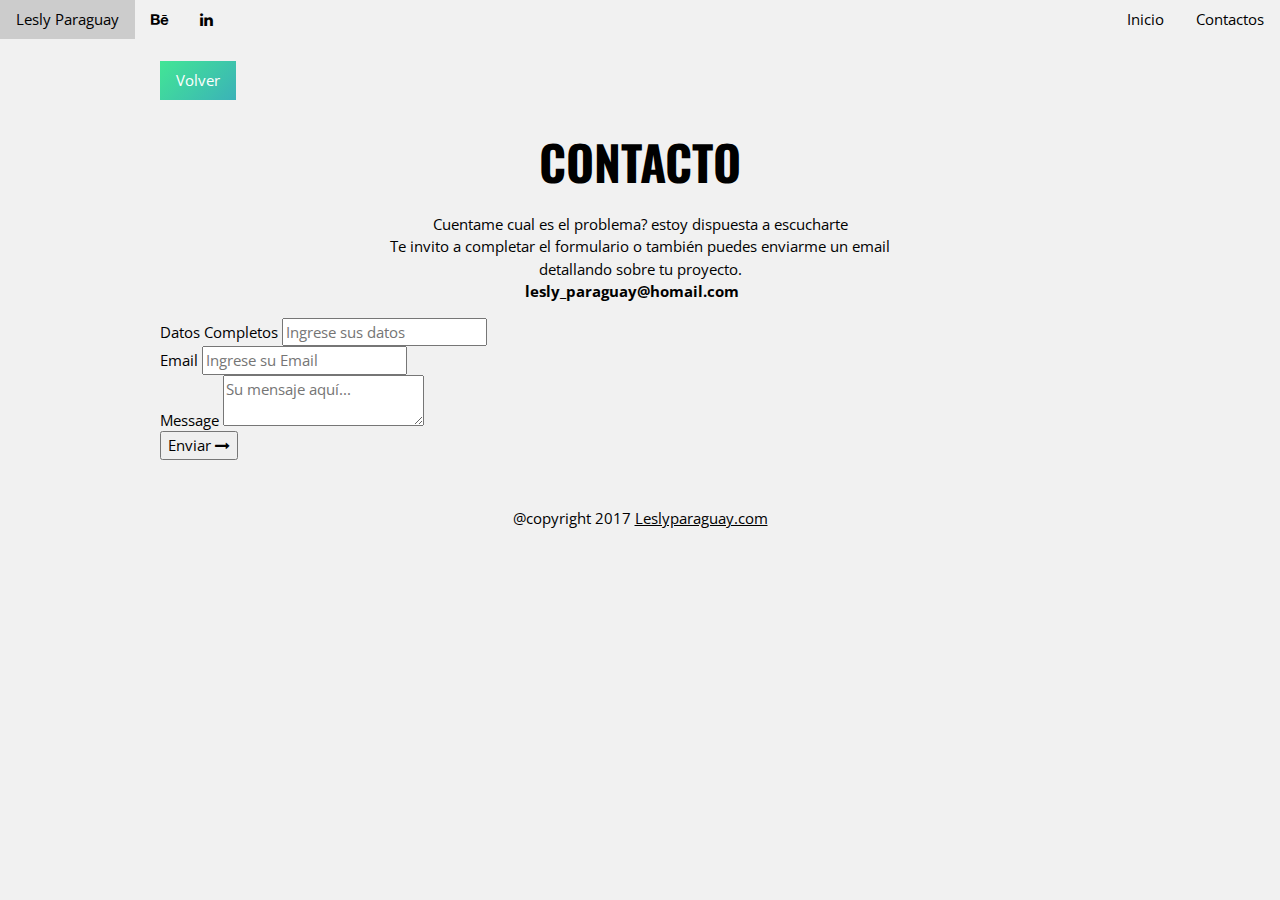
==== contact.html @ 6e594f60 "Create contact.html" ====
<!DOCTYPE html>
<html>
<head>
  <title>Lesly Paraguay</title>
  <meta charset="UTF-8">
  <meta name="viewport" content="width=device-width, initial-scale=1">
  <link rel="stylesheet" href="https://www.w3schools.com/w3css/4/w3.css">
  <link rel="stylesheet" href="https://fonts.googleapis.com/css?family=Oswald">
  <link rel="stylesheet" href="https://fonts.googleapis.com/css?family=Open Sans">
  <link rel="stylesheet" href="https://cdnjs.cloudflare.com/ajax/libs/font-awesome/4.7.0/css/font-awesome.min.css">
  <link rel="stylesheet" type="text/css" href="css/style.css">
<style>
h1,h2,h3,h4,h5,h6 {font-family: "Oswald"}
body {font-family: "Open Sans"}
</style>
<script async src="//pagead2.googlesyndication.com/pagead/js/adsbygoogle.js"></script>
    <script>
       (adsbygoogle = window.adsbygoogle || []).push({
         google_ad_client: "ca-pub-7927110595823834",
         enable_page_level_ads: true
       });
    </script>

</head>
<body class="w3-light-grey">

<!-- Navigation bar with social media icons -->
<div class="w3-bar w3-write w3-hide-small">

  <a href="index.html" class="w3-bar-item w3-button"> Lesly Paraguay</a>
  <a href="https://www.behance.net/LeslyParaguay" target="_blank" class="w3-bar-item w3-button"><i class="fa fa-behance"></i></a>
  <a href="https://www.linkedin.com/in/lesly-paraguay/" target="_blank" class="w3-bar-item w3-button"><i class="fa fa-linkedin"></i></a>
  
  <!-- Float links to the right. Hide them on small screens -->
    <div class="w3-right w3-hide-small">
      <a href="index.html" class="w3-bar-item w3-button">Inicio</a>
      <a href="contact.html" class="w3-bar-item w3-button">Contactos</a>
    </div>

</div>
  
<!-- w3-content defines a container for fixed size centered content, 
and is wrapped around the whole page content, except for the footer in this example -->
<div class="w3-content" style="max-width:960px">
<br>
  <a href="index.html"><button class="w3-button w3-margin-bottom" style="background:linear-gradient(135deg, #42e695 0%,#3bb2b8 100%);color: #fff;">Volver</button></a>

  <!-- Header -->
  <header class="w3-container w3-center w3-padding-30">
    <h1 class="w3-xxxlarge"><b>CONTACTO</b></h1>
    <p>Cuentame cual es el problema? estoy dispuesta a escucharte <br> Te invito a completar el formulario o también puedes enviarme un email <br>  detallando sobre tu proyecto. <br> <b>lesly_paraguay@homail.com</b><span class="w3-tag"></span></p>
  </header>

  <!-- Grid -->
 
  <div class="container-contact100">
    <div class="wrap-contact100">
      <form class="contact100-form validate-form">
        
        <div class="wrap-input100 validate-input" data-validate="Name is required">
          <span class="label-input100">Datos Completos</span>
          <input class="input100" type="text" name="name" placeholder="Ingrese sus datos">
          <span class="focus-input100"></span>
        </div>

        <div class="wrap-input100 validate-input" data-validate = "Valid email is required: ex@abc.xyz">
          <span class="label-input100">Email</span>
          <input class="input100" type="text" name="email" placeholder="Ingrese su Email">
          <span class="focus-input100"></span>
        </div>

        <div class="wrap-input100 validate-input" data-validate = "Message is required">
          <span class="label-input100">Message</span>
          <textarea class="input100" name="message" placeholder="Su mensaje aquí..."></textarea>
          <span class="focus-input100"></span>
        </div>

        <div class="container-contact100-form-btn">
          <div class="wrap-contact100-form-btn">
            <div class="contact100-form-bgbtn"></div>
            <button class="contact100-form-btn">
              <span>
                Enviar
                <i class="fa fa-long-arrow-right m-l-7" aria-hidden="true"></i>
              </span>
            </button>
          </div>
        </div>
      </form>
    </div>
  </div>
  

<!-- END w3-content -->
</div>


<!-- Footer -->
<footer class="w3-container w3-padding-32 w3-light-grey w3-center">
  <p>@copyright 2017 <a href="https://www.behance.net/LeslyParaguay" title="W3.CSS" target="_blank" class="w3-hover-text-green">Leslyparaguay.com</a></p>
</footer>

<script>
// Toggle between hiding and showing blog replies/comments
document.getElementById("myBtn").click();
function myFunction(id) {
    var x = document.getElementById(id);
    if (x.className.indexOf("w3-show") == -1) {
        x.className += " w3-show";
    } else { 
        x.className = x.className.replace(" w3-show", "");
    }
}

function likeFunction(x) {
    x.style.fontWeight = "bold";
    x.innerHTML = "✓ Liked";
}
</script>

</body>
</html>
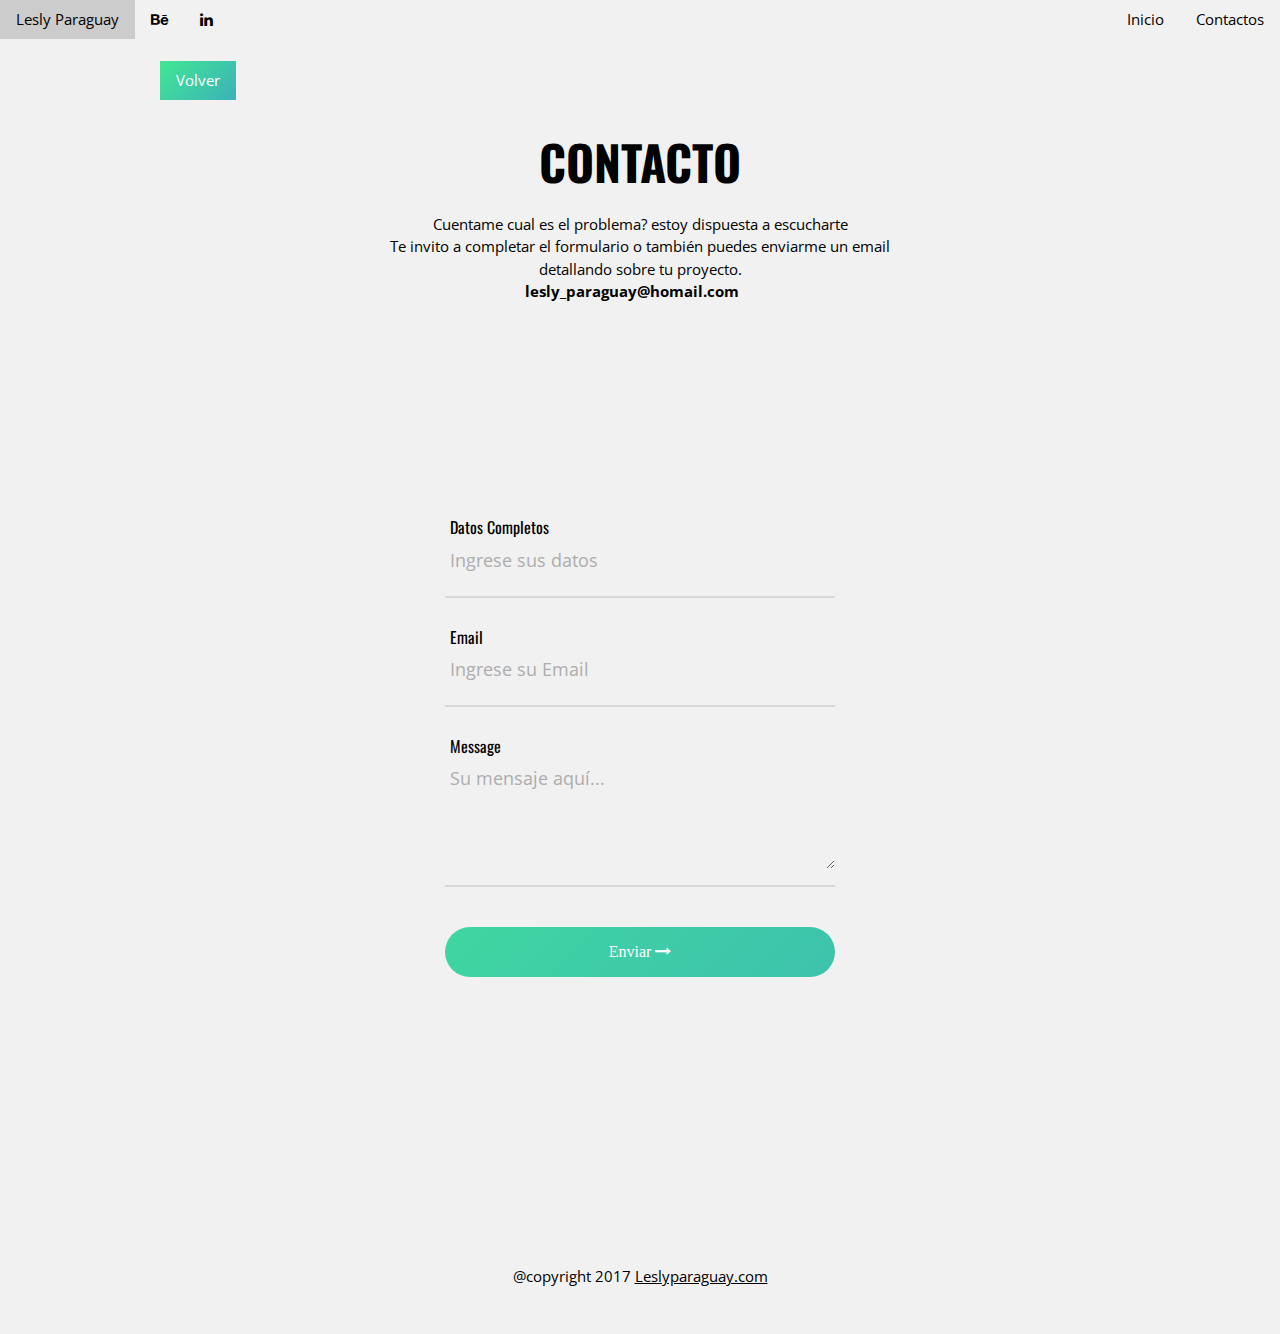
==== commit 2193e0a7: "Update contact.html" ====
--- a/contact.html
+++ b/contact.html
@@ -8,7 +8,7 @@
   <link rel="stylesheet" href="https://fonts.googleapis.com/css?family=Oswald">
   <link rel="stylesheet" href="https://fonts.googleapis.com/css?family=Open Sans">
   <link rel="stylesheet" href="https://cdnjs.cloudflare.com/ajax/libs/font-awesome/4.7.0/css/font-awesome.min.css">
-  <link rel="stylesheet" type="text/css" href="css/style.css">
+  <link rel="stylesheet" type="text/css" href="style.css">
 <style>
 h1,h2,h3,h4,h5,h6 {font-family: "Oswald"}
 body {font-family: "Open Sans"}
--- a/style.css
+++ b/style.css
@@ -0,0 +1,502 @@
+.w3-btn, .button-next {
+    border-radius: 50%;
+    display: inline-block;
+    outline: 0;
+    padding: 9px 14px;
+    vertical-align: middle;
+    overflow: hidden;
+    text-decoration: none;
+    color: inherit;
+    background-color: inherit;
+    text-align: center;
+    cursor: pointer;
+    white-space: nowrap;
+}
+
+.box {
+    padding: 0.01em 16px;
+    border-radius: 3%;
+}
+
+.w3-badge, .w3-tag {
+    background-color: #000;
+    color: #fff;
+    display: inline-block;
+    padding-left: 8px;
+    padding-right: 8px;
+    text-align: center;
+}
+
+.title01 {
+    font-size: 14px;
+    padding-top: 14px!important;
+    padding-bottom: 14px!important;
+}
+
+.w3-padding-large {
+    padding: 12px 60px!important;
+}
+
+
+/*---------------------------------------------*/
+input {
+  outline: none;
+  border: none;
+}
+
+textarea {
+  outline: none;
+  border: none;
+}
+
+textarea:focus, input:focus {
+  border-color: transparent !important;
+}
+
+input:focus::-webkit-input-placeholder { color:transparent; }
+input:focus:-moz-placeholder { color:transparent; }
+input:focus::-moz-placeholder { color:transparent; }
+input:focus:-ms-input-placeholder { color:transparent; }
+
+textarea:focus::-webkit-input-placeholder { color:transparent; }
+textarea:focus:-moz-placeholder { color:transparent; }
+textarea:focus::-moz-placeholder { color:transparent; }
+textarea:focus:-ms-input-placeholder { color:transparent; }
+
+input::-webkit-input-placeholder { color: #adadad;}
+input:-moz-placeholder { color: #adadad;}
+input::-moz-placeholder { color: #adadad;}
+input:-ms-input-placeholder { color: #adadad;}
+
+textarea::-webkit-input-placeholder { color: #adadad;}
+textarea:-moz-placeholder { color: #adadad;}
+textarea::-moz-placeholder { color: #adadad;}
+textarea:-ms-input-placeholder { color: #adadad;}
+
+/*---------------------------------------------*/
+button {
+  outline: none !important;
+  border: none;
+  background: transparent;
+}
+
+button:hover {
+  cursor: pointer;
+}
+
+iframe {
+  border: none !important;
+}
+
+/*---------------------------------------------*/
+.container {
+  max-width: 1200px;
+}
+
+
+
+/*//////////////////////////////////////////////////////////////////
+[ Contact ]*/
+
+.container-contact100 {
+  width: 100%;  
+  min-height: 100vh;
+  display: -webkit-box;
+  display: -webkit-flex;
+  display: -moz-box;
+  display: -ms-flexbox;
+  display: flex;
+  flex-wrap: wrap;
+  justify-content: center;
+  align-items: center;
+  padding: 15px;
+  
+}
+
+.wrap-contact100 {
+  width: 500px;
+  background: ;
+  border-radius: ;
+  overflow: hidden;
+  padding: 1px 55px 45px 55px;
+}
+
+/*------------------------------------------------------------------
+[ Form ]*/
+
+.contact100-form {
+  width: 100%;
+}
+
+.contact100-form-title {
+  display: block;
+  font-family: Oswald;
+  font-size: 39px;
+  color: #333333;
+  line-height: 1.2;
+  text-align: center;
+  padding-bottom: 44px;
+}
+
+/*------------------------------------------------------------------
+[ Input ]*/
+
+.wrap-input100 {
+  width: 100%;
+  position: relative;
+  border-bottom: 2px solid #d9d9d9;
+  padding-bottom: 16px;
+  margin-bottom: 27px;
+}
+
+.label-input100 {
+  font-family: Oswald;
+  font-size: 16px;
+  color: #000;
+  line-height: 1.5;
+  padding-left: 5px;
+}
+
+.input100 {
+  display: block;
+  width: 100%;
+  background: transparent;
+  font-family: Open Sans;
+  font-size: 18px;
+  color: #333333;
+  line-height: 1.2;
+  padding: 0 5px;
+}
+
+.focus-input100 {
+  position: absolute;
+  display: block;
+  width: 100%;
+  height: 100%;
+  top: 0;
+  left: 0;
+  pointer-events: none;
+}
+
+.focus-input100::before {
+  content: "";
+  display: block;
+  position: absolute;
+  bottom: -2px;
+  left: 0;
+  width: 0;
+  height: 2px;
+
+  -webkit-transition: all 0.4s;
+  -o-transition: all 0.4s;
+  -moz-transition: all 0.4s;
+  transition: all 0.4s;
+
+  background: #7f7f7f;
+}
+
+/*---------------------------------------------*/
+input.input100 {
+  height: 40px;
+}
+
+
+textarea.input100 {
+  min-height: 110px;
+  padding-top: 9px;
+  padding-bottom: 13px;
+}
+
+
+.input100:focus + .focus-input100::before {
+  width: 100%;
+}
+
+.has-val.input100 + .focus-input100::before {
+  width: 100%;
+}
+
+
+/*------------------------------------------------------------------
+[ Button ]*/
+.container-contact100-form-btn {
+  display: -webkit-box;
+  display: -webkit-flex;
+  display: -moz-box;
+  display: -ms-flexbox;
+  display: flex;
+  flex-wrap: wrap;
+  justify-content: center;
+  padding-top: 13px;
+}
+
+.wrap-contact100-form-btn {
+  width: 100%;
+  display: block;
+  position: relative;
+  z-index: 1;
+  border-radius: 25px;
+  overflow: hidden;
+  margin: 0 auto;
+}
+
+.contact100-form-bgbtn {
+  position: absolute;
+  z-index: -1;
+  width: 300%;
+  height: 100%;
+  background:linear-gradient(135deg, #42e695 0%,#3bb2b8 100%);
+  top: 0;
+  left: -100%;
+
+  -webkit-transition: all 0.4s;
+  -o-transition: all 0.4s;
+  -moz-transition: all 0.4s;
+  transition: all 0.4s;
+}
+
+.contact100-form-btn {
+  display: -webkit-box;
+  display: -webkit-flex;
+  display: -moz-box;
+  display: -ms-flexbox;
+  display: flex;
+  justify-content: center;
+  align-items: center;
+  padding: 0 20px;
+  width: 100%;
+  height: 50px;
+
+  font-family: Poppins-Medium;
+  font-size: 16px;
+  color: #fff;
+  line-height: 1.2;
+}
+
+.wrap-contact100-form-btn:hover .contact100-form-bgbtn {
+  left: 0;
+}
+
+.contact100-form-btn i {
+  -webkit-transition: all 0.4s;
+  -o-transition: all 0.4s;
+  -moz-transition: all 0.4s;
+  transition: all 0.4s;
+}
+.contact100-form-btn:hover i {
+  -webkit-transform: translateX(10px);
+  -moz-transform: translateX(10px);
+  -ms-transform: translateX(10px);
+  -o-transform: translateX(10px);
+  transform: translateX(10px);
+}
+
+
+/*------------------------------------------------------------------
+[ Responsive ]*/
+
+@media (max-width: 576px) {
+  .wrap-contact100 {
+    padding: 72px 15px 65px 15px;
+  }
+}
+
+
+
+/*------------------------------------------------------------------
+[ Alert validate ]*/
+
+.validate-input {
+  position: relative;
+}
+
+.alert-validate::before {
+  content: attr(data-validate);
+  position: absolute;
+  max-width: 70%;
+  background-color: #fff;
+  border: 1px solid #c80000;
+  border-radius: 2px;
+  padding: 4px 25px 4px 10px;
+  top: 58%;
+  -webkit-transform: translateY(-50%);
+  -moz-transform: translateY(-50%);
+  -ms-transform: translateY(-50%);
+  -o-transform: translateY(-50%);
+  transform: translateY(-50%);
+  right: 2px;
+  pointer-events: none;
+
+  font-family: Poppins-Regular;
+  color: #c80000;
+  font-size: 13px;
+  line-height: 1.4;
+  text-align: left;
+
+  visibility: hidden;
+  opacity: 0;
+
+  -webkit-transition: opacity 0.4s;
+  -o-transition: opacity 0.4s;
+  -moz-transition: opacity 0.4s;
+  transition: opacity 0.4s;
+}
+
+.alert-validate::after {
+  content: "\f06a";
+  font-family: FontAwesome;
+  display: block;
+  position: absolute;
+  color: #c80000;
+  font-size: 16px;
+  top: 58%;
+  -webkit-transform: translateY(-50%);
+  -moz-transform: translateY(-50%);
+  -ms-transform: translateY(-50%);
+  -o-transform: translateY(-50%);
+  transform: translateY(-50%);
+  right: 8px;
+}
+
+.alert-validate:hover:before {
+  visibility: visible;
+  opacity: 1;
+}
+
+@media (max-width: 992px) {
+  .alert-validate::before {
+    visibility: visible;
+    opacity: 1;
+  }
+}
+
+
+
+/*//////////////////////////////////////////////////////////////////
+[ Restyle Select2 ]*/
+
+.select2-container {
+  display: block;
+  max-width: 100% !important;
+  width: auto !important;
+}
+
+.select2-container .select2-selection--single {
+  display: -webkit-box;
+  display: -webkit-flex;
+  display: -moz-box;
+  display: -ms-flexbox;
+  display: flex;
+  align-items: center;
+  background-color: transparent;
+  border: none;
+  height: 40px;
+  outline: none;
+  position: relative;
+}
+
+/*------------------------------------------------------------------
+[ in select ]*/
+.select2-container .select2-selection--single .select2-selection__rendered {
+  font-family: Poppins-Medium;
+  font-size: 18px;
+  color: #333333;
+  line-height: 1.2;
+  padding-left: 5px ;
+  background-color: transparent;
+}
+
+.select2-container--default .select2-selection--single .select2-selection__arrow {
+  height: 100%;
+  top: 50%;
+  transform: translateY(-50%);
+  right: 10px;
+  display: -webkit-box;
+  display: -webkit-flex;
+  display: -moz-box;
+  display: -ms-flexbox;
+  display: flex;
+  flex-direction: column;
+  align-items: center;
+  justify-content: center;
+}
+
+.select2-selection__arrow b {
+  display: none;
+}
+
+.select2-selection__arrow::before {
+  content: '';
+  display: block;
+  
+  border-right: 5px solid transparent;
+  border-left: 5px solid transparent;
+  border-bottom: 5px solid #999999;
+  margin-bottom: 2px;
+}
+
+.select2-selection__arrow::after {
+  content: '';
+  display: block;
+  
+  border-right: 5px solid transparent;
+  border-left: 5px solid transparent;
+  border-top: 5px solid #999999;
+}
+
+/*------------------------------------------------------------------
+[ Dropdown option ]*/
+.select2-container--open .select2-dropdown {
+  z-index: 1251;
+  border: 0px solid #e5e5e5;
+  border-radius: 0px;
+  background-color: white;
+
+  box-shadow: 0 3px 10px 0px rgba(0, 0, 0, 0.2);
+  -moz-box-shadow: 0 3px 10px 0px rgba(0, 0, 0, 0.2);
+  -webkit-box-shadow: 0 3px 10px 0px rgba(0, 0, 0, 0.2);
+  -o-box-shadow: 0 3px 10px 0px rgba(0, 0, 0, 0.2);
+  -ms-box-shadow: 0 3px 10px 0px rgba(0, 0, 0, 0.2);
+}
+
+.select2-dropdown--above {top: -30px;}
+.select2-dropdown--below {top: 8px;}
+
+.select2-container .select2-results__option[aria-selected] {
+  padding-top: 10px;
+  padding-bottom: 10px;
+}
+
+.select2-container .select2-results__option[aria-selected="true"] {
+  background: #a64bf4;
+  background: -webkit-linear-gradient(right, #00dbde, #fc00ff);
+  background: -o-linear-gradient(right, #00dbde, #fc00ff);
+  background: -moz-linear-gradient(right, #00dbde, #fc00ff);
+  background: linear-gradient(right, #00dbde, #fc00ff);
+  color: white;
+}
+
+.select2-container .select2-results__option--highlighted[aria-selected] {
+  background: #a64bf4;
+  background: -webkit-linear-gradient(right, #00dbde, #fc00ff);
+  background: -o-linear-gradient(right, #00dbde, #fc00ff);
+  background: -moz-linear-gradient(right, #00dbde, #fc00ff);
+  background: linear-gradient(right, #00dbde, #fc00ff);
+  color: white;
+}
+
+.select2-results__options {
+  font-family: Poppins-Regular;
+  font-size: 15px;
+  color: #333333;
+  line-height: 1.2;
+}
+
+.select2-search--dropdown .select2-search__field {
+  border: 1px solid #aaa;
+  outline: none;
+  font-family: Poppins-Regular;
+  font-size: 15px;
+  color: #333333;
+  line-height: 1.2;
+}
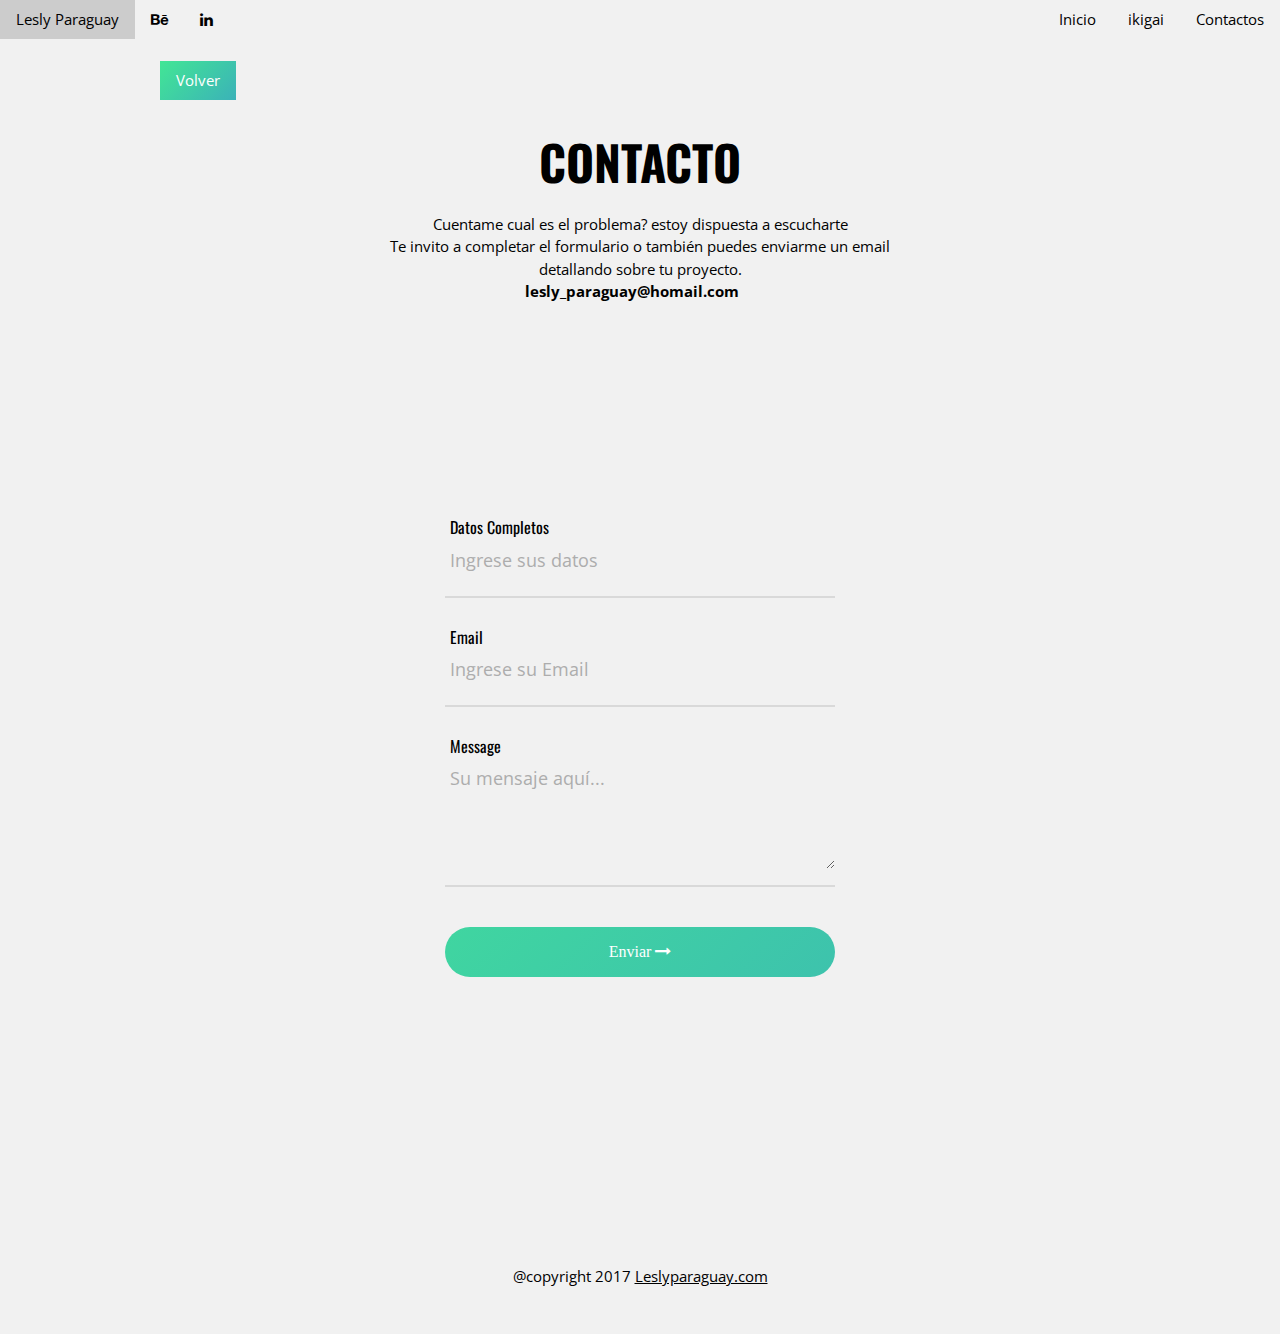
==== commit 386271de: "Update contact.html" ====
--- a/contact.html
+++ b/contact.html
@@ -1,5 +1,5 @@
 <!DOCTYPE html>
-<html>
+<html lang="en">
 <head>
   <title>Lesly Paraguay</title>
   <meta charset="UTF-8">
@@ -34,6 +34,7 @@
   <!-- Float links to the right. Hide them on small screens -->
     <div class="w3-right w3-hide-small">
       <a href="index.html" class="w3-bar-item w3-button">Inicio</a>
+      <a href="ikigai.html" class="w3-bar-item w3-button">ikigai</a>
       <a href="contact.html" class="w3-bar-item w3-button">Contactos</a>
     </div>
 
@@ -43,7 +44,7 @@
 and is wrapped around the whole page content, except for the footer in this example -->
 <div class="w3-content" style="max-width:960px">
 <br>
-  <a href="index.html"><button class="w3-button w3-margin-bottom" style="background:linear-gradient(135deg, #42e695 0%,#3bb2b8 100%);color: #fff;">Volver</button></a>
+  <a href="ikigai.html"><button class="w3-button w3-margin-bottom" style="background:linear-gradient(135deg, #42e695 0%,#3bb2b8 100%);color: #fff;">Volver</button></a>
 
   <!-- Header -->
   <header class="w3-container w3-center w3-padding-30">
